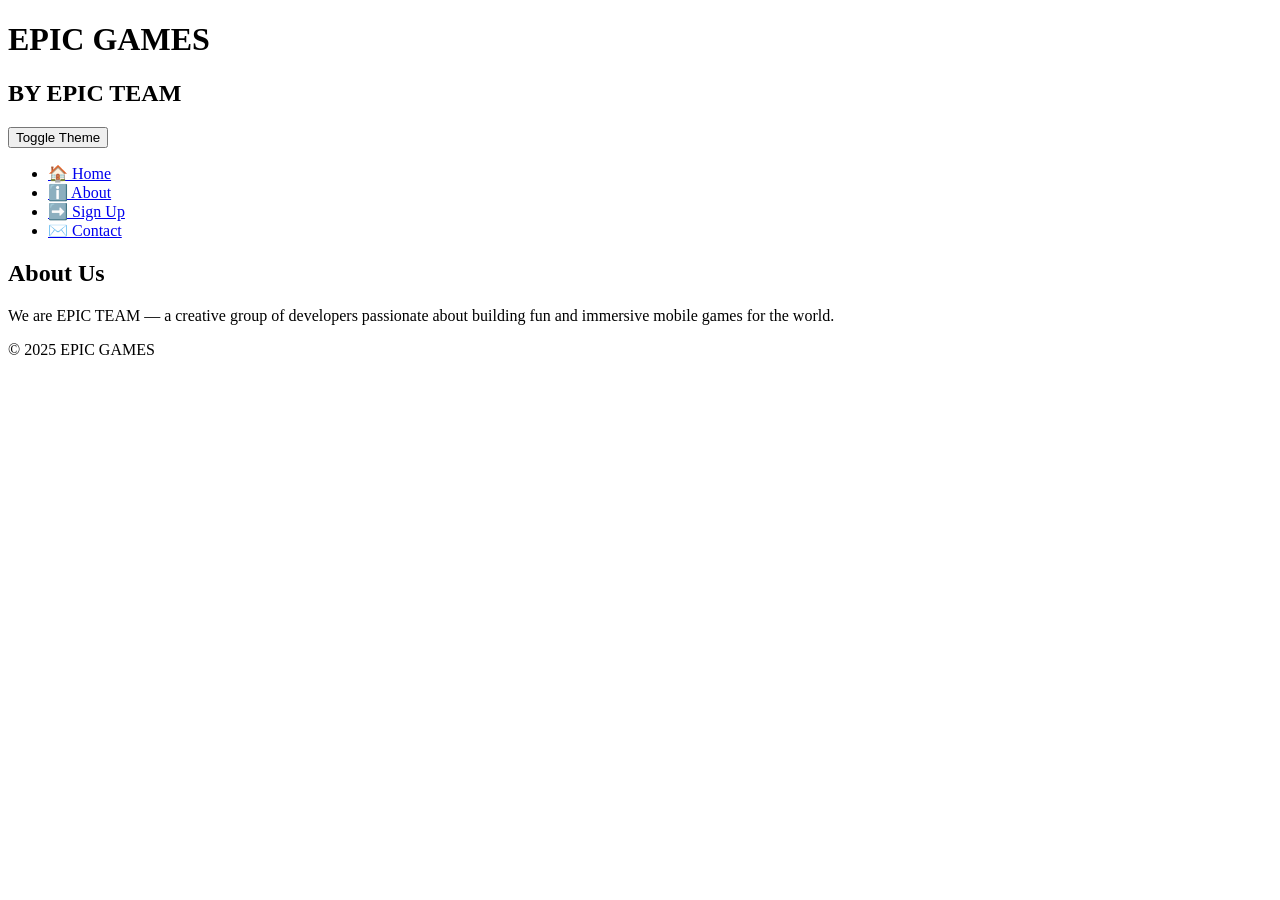
==== about.html @ 68059d4a "Create about.html" ====
<!DOCTYPE html>
<html lang="en">
<head>
  <meta charset="UTF-8">
  <meta name="viewport" content="width=device-width, initial-scale=1.0">
  <title>About - EPIC GAMES</title>
  <link rel="stylesheet" href="style.css">
</head>
<body class="light-mode">
  <header>
    <h1 class="site-title">EPIC GAMES</h1>
    <h2 class="site-subtitle">BY EPIC TEAM</h2>
    <button class="theme-toggle" onclick="toggleTheme()">Toggle Theme</button>
    <nav>
      <ul>
        <li><a href="index.html">🏠 Home</a></li>
        <li><a href="about.html">ℹ️ About</a></li>
        <li><a href="signup.html">➡️ Sign Up</a></li>
        <li><a href="contact.html">✉️ Contact</a></li>
      </ul>
    </nav>
  </header>
  <main>
    <section class="content-section">
      <h2>About Us</h2>
      <p>We are EPIC TEAM — a creative group of developers passionate about building fun and immersive mobile games for the world.</p>
    </section>
  </main>
  <footer>
    <p>&copy; 2025 EPIC GAMES</p>
  </footer>
  <script src="script.js"></script>
</body>
</html>
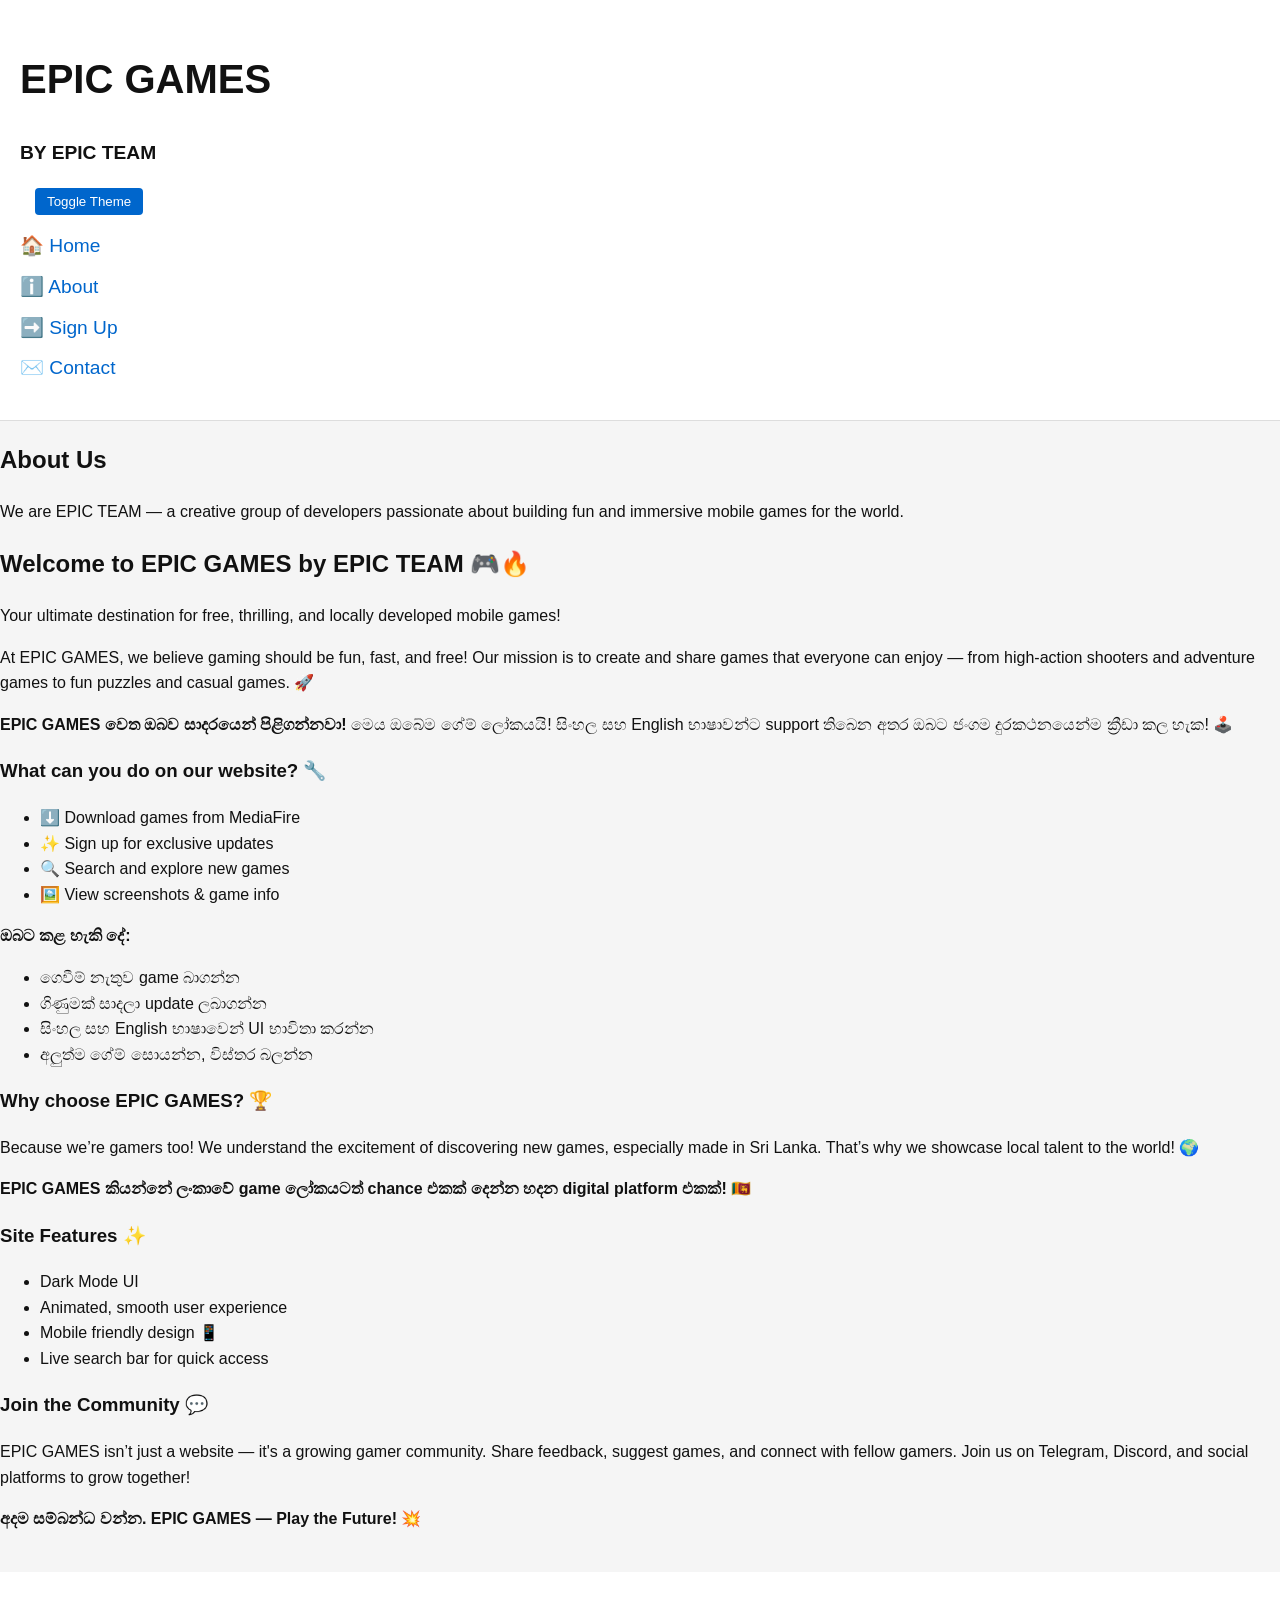
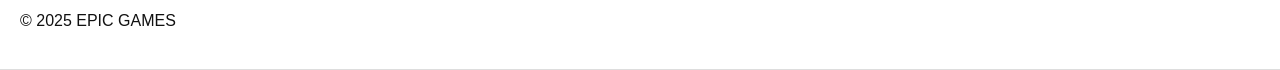
==== commit 7f95d2af: "Update about.html" ====
--- a/about.html
+++ b/about.html
@@ -20,12 +20,54 @@
       </ul>
     </nav>
   </header>
+
   <main>
     <section class="content-section">
       <h2>About Us</h2>
       <p>We are EPIC TEAM — a creative group of developers passionate about building fun and immersive mobile games for the world.</p>
     </section>
+
+    <section class="content-section">
+      <h2>Welcome to EPIC GAMES by EPIC TEAM 🎮🔥</h2>
+      <p>Your ultimate destination for free, thrilling, and locally developed mobile games!</p>
+      <p>At EPIC GAMES, we believe gaming should be fun, fast, and free! Our mission is to create and share games that everyone can enjoy — from high-action shooters and adventure games to fun puzzles and casual games. 🚀</p>
+      <p><strong>EPIC GAMES වෙත ඔබව සාදරයෙන් පිළිගන්නවා!</strong> මෙය ඔබේම ගේම් ලෝකයයි! සිංහල සහ English භාෂාවන්ට support තිබෙන අතර ඔබට ජංගම දුරකථනයෙන්ම ක්‍රීඩා කල හැක! 🕹️</p>
+      
+      <h3>What can you do on our website? 🔧</h3>
+      <ul>
+        <li>⬇️ Download games from MediaFire</li>
+        <li>✨ Sign up for exclusive updates</li>
+        <li>🔍 Search and explore new games</li>
+        <li>🖼️ View screenshots & game info</li>
+      </ul>
+
+      <p><strong>ඔබට කළ හැකි දේ:</strong></p>
+      <ul>
+        <li>ගෙවීම් නැතුව game බාගන්න</li>
+        <li>ගිණුමක් සාදලා update ලබාගන්න</li>
+        <li>සිංහල සහ English භාෂාවෙන් UI භාවිතා කරන්න</li>
+        <li>අලුත්ම ගේම් සොයන්න, විස්තර බලන්න</li>
+      </ul>
+
+      <h3>Why choose EPIC GAMES? 🏆</h3>
+      <p>Because we’re gamers too! We understand the excitement of discovering new games, especially made in Sri Lanka. That’s why we showcase local talent to the world! 🌍</p>
+      <p><strong>EPIC GAMES කියන්නේ ලංකාවේ game ලෝකයටත් chance එකක් දෙන්න හදන digital platform එකක්! 🇱🇰</strong></p>
+
+      <h3>Site Features ✨</h3>
+      <ul>
+        <li>Dark Mode UI</li>
+        <li>Animated, smooth user experience</li>
+        <li>Mobile friendly design 📱</li>
+        <li>Live search bar for quick access</li>
+      </ul>
+
+      <h3>Join the Community 💬</h3>
+      <p>EPIC GAMES isn’t just a website — it's a growing gamer community. Share feedback, suggest games, and connect with fellow gamers. Join us on Telegram, Discord, and social platforms to grow together!</p>
+
+      <p><strong>අදම සම්බන්ධ වන්න. EPIC GAMES — Play the Future! 💥</strong></p>
+    </section>
   </main>
+
   <footer>
     <p>&copy; 2025 EPIC GAMES</p>
   </footer>
--- a/style.css
+++ b/style.css
@@ -0,0 +1,149 @@
+body {
+  font-family: Arial, sans-serif;
+  line-height: 1.6;
+  margin: 0;
+  padding: 0;
+  transition: background 0.3s, color 0.3s;
+}
+
+.light-mode {
+  background-color: #f5f5f5;
+  color: #111;
+}
+
+.dark-mode {
+  background-color: #111;
+  color: #f5f5f5;
+}
+
+header, footer {
+  background-color: #fff;
+  padding: 20px;
+  border-bottom: 1px solid #ddd;
+}
+
+.dark-mode header, .dark-mode footer {
+  background-color: #222;
+  border-color: #333;
+}
+
+.site-title {
+  font-size: 2.5rem;
+  font-weight: bold;
+}
+
+.site-subtitle {
+  font-size: 1.2rem;
+  margin-bottom: 20px;
+}
+
+nav ul {
+  list-style: none;
+  padding-left: 0;
+}
+
+nav li {
+  margin: 10px 0;
+}
+
+nav a {
+  text-decoration: none;
+  color: #0066cc;
+  font-size: 1.2rem;
+  display: flex;
+  align-items: center;
+}
+
+.nav-icon {
+  background-color: #0066cc;
+  color: #fff;
+  border-radius: 50%;
+  width: 24px;
+  height: 24px;
+  text-align: center;
+  line-height: 24px;
+  margin-right: 10px;
+}
+
+.search-container {
+  margin-top: 15px;
+  display: flex;
+}
+
+.search-input {
+  flex-grow: 1;
+  padding: 10px;
+  border: 1px solid #ccc;
+  border-radius: 4px 0 0 4px;
+}
+
+.search-button {
+  padding: 10px 20px;
+  border: 1px solid #ccc;
+  border-left: none;
+  border-radius: 0 4px 4px 0;
+  cursor: pointer;
+}
+
+.games-grid {
+  display: grid;
+  grid-template-columns: repeat(auto-fill, minmax(250px, 1fr));
+  gap: 20px;
+  padding: 20px 0;
+}
+
+.game-card {
+  background: #fff;
+  border-radius: 8px;
+  overflow: hidden;
+  box-shadow: 0 2px 5px rgba(0,0,0,0.1);
+  transition: transform 0.3s;
+}
+
+.game-card:hover {
+  transform: translateY(-5px);
+}
+
+.game-image img {
+  width: 100%;
+  height: 150px;
+  object-fit: cover;
+  display: block;
+}
+
+.game-details {
+  padding: 15px;
+}
+
+.game-title {
+  font-size: 1.2rem;
+  margin-bottom: 10px;
+}
+
+.game-description {
+  color: #666;
+  margin-bottom: 10px;
+}
+
+.game-button {
+  display: inline-block;
+  background: #0066cc;
+  color: #fff;
+  padding: 8px 12px;
+  text-decoration: none;
+  border-radius: 4px;
+}
+
+footer {
+  margin-top: 40px;
+}
+
+.theme-toggle {
+  margin-left: 15px;
+  padding: 6px 12px;
+  cursor: pointer;
+  background: #0066cc;
+  color: #fff;
+  border: none;
+  border-radius: 4px;
+}
